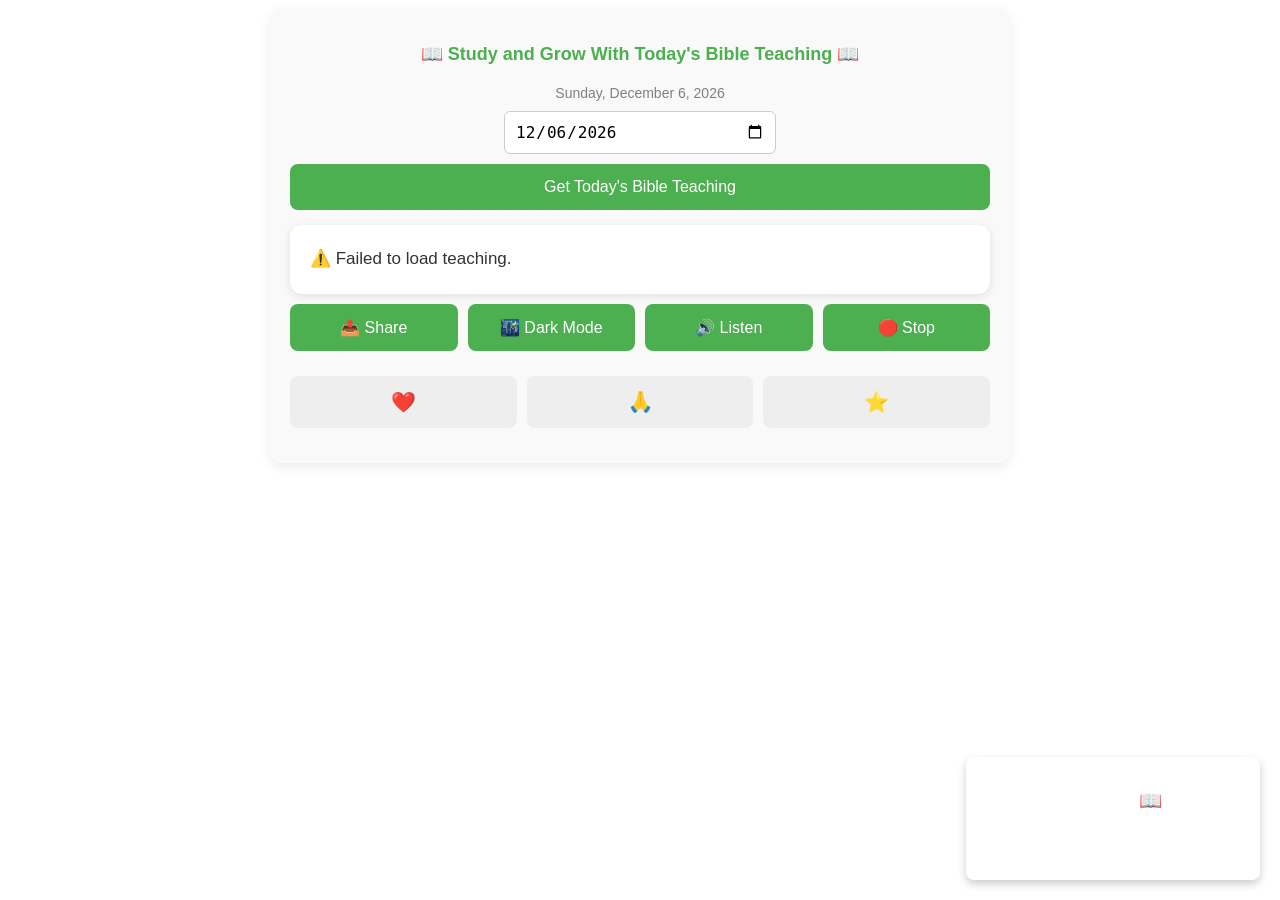
==== index.html @ b0e2411f "Create index.html" ====
<!DOCTYPE html>
<html lang="en">
<head>
  <meta charset="UTF-8" />
  <meta name="viewport" content="width=device-width, initial-scale=1.0"/>
  <meta name="description" content="Daily Bible teaching widget with audio playback and sharing features"/>
  <meta name="theme-color" content="#4CAF50"/>
  <link rel="manifest" href="/manifest.json"/>
  <title>Daily Bible Teaching Widget</title>
  <style>
    /* All your existing CSS remains exactly the same */
    .sr-only {
      position: absolute;
      width: 1px;
      height: 1px;
      padding: 0;
      margin: -1px;
      overflow: hidden;
      clip: rect(0, 0, 0, 0);
      white-space: nowrap;
      border-width: 0;
    }
    .skip-link {
      position: absolute;
      top: -40px;
      left: 0;
      background: var(--primary-color);
      color: white;
      padding: 8px;
      z-index: 100;
      transition: top 0.3s;
    }
    .skip-link:focus {
      top: 0;
    }
    @import url('https://fonts.googleapis.com/css2?family=Poppins:wght@400;600&display=swap');
    #bible-teaching-widget {
      --primary-color: #4CAF50;
      --bg-color: #f9f9f9;
      --text-color: #333;
      --card-bg: #ffffff;
      font-family: 'Poppins', sans-serif;
      background-color: var(--bg-color);
      color: var(--text-color);
      padding: 20px;
      border-radius: 12px;
      box-shadow: 0 4px 12px rgba(0, 0, 0, 0.08);
      max-width: 700px;
      margin: auto;
      transition: background-color 0.3s, color 0.3s;
    }
    #bible-teaching-widget.dark {
      --bg-color: #1e1e1e;
      --text-color: #f0f0f0;
      --card-bg: #2c2c2c;
    }
    .caption {
      text-align: center;
      font-size: 18px;
      color: var(--primary-color);
      font-weight: 600;
      margin-bottom: 20px;
      animation: pulse 2s infinite;
    }
    .date-display {
      text-align: center;
      font-size: 14px;
      margin-bottom: 10px;
      color: gray;
    }
    input[type="date"] {
      display: block;
      margin: 10px auto;
      padding: 10px;
      font-size: 16px;
      border-radius: 6px;
      border: 1px solid #ccc;
      width: 100%;
      max-width: 250px;
    }
    button {
      background-color: var(--primary-color);
      color: white;
      border: none;
      padding: 14px 20px;
      font-size: 16px;
      border-radius: 8px;
      cursor: pointer;
      transition: background-color 0.3s ease;
      width: 100%;
      margin-bottom: 15px;
    }
    button:hover, button:focus {
      background-color: #45a049;
      outline: 2px solid var(--primary-color);
      outline-offset: 2px;
    }
    .teaching-card {
      background-color: var(--card-bg);
      border-radius: 12px;
      padding: 20px;
      box-shadow: 0 2px 8px rgba(0, 0, 0, 0.1);
      font-size: clamp(15px, 4vw, 17px);
      line-height: 1.7;
      text-align: justify;
      word-wrap: break-word;
      animation: fadeIn 0.5s ease-in;
    }
    .teaching-card blockquote {
      font-size: 1em;
      background: #f0f7f4;
      border-left: 4px solid var(--primary-color);
      padding: 1em;
      margin: 1em 0;
      font-style: italic;
    }
    .action-row,
    .feedback-row {
      display: flex;
      justify-content: space-between;
      gap: 10px;
      margin-top: 10px;
      flex-wrap: wrap;
    }
    .action-row button,
    .feedback-row button {
      flex: 1;
    }
    .feedback-row button {
      font-size: 20px;
      background-color: #eee;
      color: #333;
    }
    #mp3-download {
      display: none;
      text-align: center;
      color: var(--primary-color);
      font-weight: 500;
      text-decoration: underline;
      margin-top: 10px;
    }
    #audio-status {
      margin: 10px 0;
      text-align: center;
      font-size: 14px;
    }
    .spinner {
      display: flex;
      justify-content: center;
      align-items: center;
      margin: 20px 0;
    }
    .spinner svg {
      width: 48px;
      height: 48px;
      animation: spin 2s linear infinite;
    }
    
    /* Updated Bible Popup Styles */
    .bible-popup-overlay {
      position: fixed;
      top: 0;
      left: 0;
      right: 0;
      bottom: 0;
      background-color: rgba(0,0,0,0.7);
      z-index: 1000;
      display: flex;
      justify-content: center;
      align-items: center;
    }
    
    .bible-popup {
      background-color: white;
      color: #333;
      border-radius: 12px;
      padding: 25px;
      width: 90%;
      max-width: 600px;
      max-height: 80vh;
      overflow-y: auto;
      box-shadow: 0 5px 15px rgba(0,0,0,0.3);
      position: relative;
      animation: popupFadeIn 0.3s ease-out;
    }
    
    #bible-teaching-widget.dark .bible-popup {
      background-color: #2c2c2c;
      color: #f0f0f0;
    }
    
    .bible-popup-close {
      position: absolute;
      top: 10px;
      right: 15px;
      background: none;
      border: none;
      font-size: 24px;
      cursor: pointer;
      color: inherit;
      padding: 5px;
    }
    
    .bible-popup h3 {
      margin-top: 0;
      color: #4CAF50;
      padding-right: 30px;
    }
    
    .bible-popup-content {
      margin-top: 15px;
      line-height: 1.6;
    }
    
    .bible-popup-content sup {
      font-size: 0.7em;
      vertical-align: super;
    }
    
    @keyframes popupFadeIn {
      from { opacity: 0; transform: translateY(20px); }
      to { opacity: 1; transform: translateY(0); }
    }
    
    @keyframes pulse {
      0% { transform: scale(1); opacity: 1; }
      50% { transform: scale(1.05); opacity: 0.8; }
      100% { transform: scale(1); opacity: 1; }
    }
    @media (max-width: 600px) {
      #bible-teaching-widget {
        padding: 15px;
      }
      .teaching-card {
        font-size: clamp(14px, 4vw, 16px);
        padding: 15px;
      }
      button {
        font-size: 15px;
        padding: 12px 16px;
      }
      .caption {
        font-size: 16px;
      }
      .teaching-card blockquote {
        font-size: 0.95em;
        padding: 0.8em;
      }
      .bible-popup {
        max-height: 70vh;
      }
    }
  </style>
</head>
<body>
  <a href="#bible-teaching-widget" class="skip-link">Skip to main content</a>
  <div id="bible-teaching-widget" role="article" aria-label="Daily Bible Teaching">
    <h1 class="sr-only">Daily Bible Teaching</h1>
    <h2 class="caption" aria-hidden="true">📖 Study and Grow With Today's Bible Teaching 📖</h2>
    
    <div class="date-display" id="dateDisplay" aria-live="polite">Loading date...</div>
    
    <input type="date" id="calendarPicker" aria-label="Select date for Bible teaching" onchange="getTeachingByDate(this.value)">
    
    <button onclick="getBibleTeaching()" aria-label="Get today's Bible teaching">Get Today's Bible Teaching</button>

    <div class="spinner" id="loadingSpinner" style="display: none;">
      <svg fill="#4CAF50" viewBox="0 0 512 512">
        <path d="M256 32C132.3 32 32 132.3 32 256h64c0-88.4 71.6-160 160-160V32z">
          <animateTransform attributeName="transform" type="rotate" from="0 256 256"
            to="360 256 256" dur="1.2s" repeatCount="indefinite" />
        </path>
      </svg>
    </div>

    <div id="teaching-output" class="teaching-card" aria-live="polite">
      Click the button above to receive today's Bible study.
    </div>

    <a id="mp3-download" href="#" download aria-label="Download audio version">🎧 Download Teaching Audio (MP3)</a>

    <div id="audio-status" aria-live="polite"></div>

    <div class="action-row">
      <button onclick="shareTeaching()" aria-label="Share this teaching">📤 Share</button>
      <button onclick="toggleDarkMode()" aria-label="Toggle dark mode">🌃 Dark Mode</button>
      <button onclick="playTeachingMP3()" aria-label="Play audio teaching">🔊 Listen</button>
      <button onclick="stopTeachingAudio()" id="stopButton" aria-label="Stop audio" disabled>🛑 Stop</button>
      <button onclick="retryAudioPlayback()" style="display:none;" id="retry-button" aria-label="Retry audio playback">🔄 Retry</button>
      <button id="install-button" style="display: none; background-color: #2196F3;">📲 Install App</button>
    </div>

    <div class="feedback-row">
      <button onclick="alert('Bro Henry says ❤️ Thank you for liking today\'s teaching!')" aria-label="Like this teaching">❤️</button>
      <button onclick="alert('Bro Henry says 🙏 We\'re praying for you too!')" aria-label="Request prayer">🙏</button>
      <button onclick="alert('Bro Henry says ⭐ Thank you for your feedback!')" aria-label="Give feedback">⭐</button>
  </div>

  <script>
    // =========== CONFIGURATION =========== //
    const TEACHINGS_JSON_URL = '/data/bible-teachings.json';
    const AUDIO_JSON_URL = '/data/audio.json';

    // =========== GLOBAL VARIABLES =========== //
    let audioObject = null;
    let deferredPrompt;

    // =========== PWA INSTALLATION =========== //
    window.addEventListener('beforeinstallprompt', (e) => {
      e.preventDefault();
      deferredPrompt = e;
      document.getElementById('install-button').style.display = 'block';
    });

    document.getElementById('install-button').addEventListener('click', async () => {
      if (!deferredPrompt) return;
      deferredPrompt.prompt();
      const { outcome } = await deferredPrompt.userChoice;
      console.log(`User response: ${outcome}`);
      deferredPrompt = null;
      document.getElementById('install-button').style.display = 'none';
    });

    window.addEventListener('appinstalled', () => {
      document.getElementById('install-button').style.display = 'none';
    });

    // =========== SERVICE WORKER REGISTRATION =========== //
    if ('serviceWorker' in navigator) {
      window.addEventListener('load', () => {
        navigator.serviceWorker.register('/sw.js').then(registration => {
          console.log('ServiceWorker registered');
        }).catch(err => {
          console.log('ServiceWorker registration failed:', err);
        });
      });
    }

    // =========== INITIALIZATION =========== //
    document.addEventListener('DOMContentLoaded', function () {
      const dateDisplay = document.getElementById("dateDisplay");
      const today = new Date();
      const currentDate = today.toISOString().split('T')[0];
      dateDisplay.innerText = today.toLocaleDateString(undefined, {
        weekday: 'long', year: 'numeric', month: 'long', day: 'numeric'
      });
      document.getElementById("calendarPicker").value = currentDate;
      getTeachingByDate(currentDate);
      showDailyPopup("Today's Devotional 📖", "Tap to read or listen and grow spiritually.");
    });

    function showDailyPopup(title, message) {
      const lastPopupDate = localStorage.getItem('lastPopupDate');
      const today = new Date().toDateString();
      if (lastPopupDate !== today) {
        const popup = document.createElement('div');
        popup.style.position = 'fixed';
        popup.style.bottom = '20px';
        popup.style.right = '20px';
        popup.style.backgroundColor = 'var(--primary-color)';
        popup.style.color = 'white';
        popup.style.padding = '15px';
        popup.style.borderRadius = '8px';
        popup.style.boxShadow = '0 4px 8px rgba(0,0,0,0.2)';
        popup.style.zIndex = '1000';
        popup.style.maxWidth = '300px';
        popup.innerHTML = `<h3>${title}</h3><p>${message}</p>`;
        document.body.appendChild(popup);
        setTimeout(() => {
          popup.style.transition = 'opacity 0.5s';
          popup.style.opacity = '0';
          setTimeout(() => popup.remove(), 500);
        }, 8000);
        localStorage.setItem('lastPopupDate', today);
      }
    }

    // =========== CORE FUNCTIONS =========== //
    function getBibleTeaching() {
      const today = new Date().toISOString().split('T')[0];
      document.getElementById("calendarPicker").value = today;
      getTeachingByDate(today);
    }

    async function getTeachingByDate(dateStr) {
      const output = document.getElementById('teaching-output');
      const spinner = document.getElementById('loadingSpinner');
      const mp3Link = document.getElementById('mp3-download');
      const audioStatus = document.getElementById('audio-status');

      output.style.display = 'none';
      spinner.style.display = 'flex';
      mp3Link.style.display = 'none';
      audioStatus.textContent = '';

      try {
        const teachingsResponse = await fetch(TEACHINGS_JSON_URL);
        const teachingsData = await teachingsResponse.json();

        const audioResponse = await fetch(AUDIO_JSON_URL);
        const audioData = await audioResponse.json();

        const todayTeaching = teachingsData.find(item => item.date === dateStr);
        const todayAudio = audioData.audio_files.find(item => item.filename === `${dateStr}.mp3`);

        spinner.style.display = 'none';
        output.style.display = 'block';

        if (todayTeaching) {
          let teachingContent = todayTeaching.teaching;
          teachingContent = teachingContent.replace(/(\d?\s?\w+\s?\d+:\d+(-\d+)?(,\s?\d+)?)/g,
            `<a href="javascript:void(0)" onclick="showBiblePopup('$1')" style="color: var(--primary-color); text-decoration: underline;">$1</a>`
          );
          output.innerHTML = teachingContent;

          if (todayAudio) {
            mp3Link.href = todayAudio.url; // Direct link to MP3 hosted on GitHub
            mp3Link.style.display = 'block';
          }
        } else {
          output.innerHTML = '⚠️ No teaching found for this date.';
        }
      } catch (error) {
        console.error("Error fetching data:", error);
        spinner.style.display = 'none';
        output.style.display = 'block';
        output.innerHTML = "⚠️ Failed to load teaching.";
      }
    }

    // =========== AUDIO FUNCTIONS =========== //
    async function playTeachingMP3() {
      const date = document.getElementById("calendarPicker").value;
      const audioStatus = document.getElementById('audio-status');
      const stopButton = document.getElementById('stopButton');
      const retryButton = document.getElementById('retry-button');

      try {
        stopTeachingAudio(); // Stop any current playback first
        audioStatus.textContent = 'Loading audio...';
        audioStatus.style.color = 'green';
        stopButton.disabled = false;
        retryButton.style.display = 'none';

        const audioResponse = await fetch(AUDIO_JSON_URL);
        const audioData = await audioResponse.json();

        const audioFile = audioData.audio_files.find(item => item.filename === `${date}.mp3`);
        if (!audioFile) throw new Error('Audio file not found for this date');

        const audioUrl = audioFile.url;

        audioObject = new Audio(audioUrl);
        audioObject.preload = 'auto';

        audioObject.onerror = (e) => {
          console.error('Audio error:', e);
          audioStatus.textContent = 'Error playing audio - click to retry';
          audioStatus.style.color = 'red';
          stopButton.disabled = true;
          retryButton.style.display = 'block';
        };

        audioObject.oncanplay = () => {
          audioObject.play()
            .then(() => {
              audioStatus.textContent = 'Now playing';
              audioStatus.style.color = 'green';
            })
            .catch(err => {
              console.error('Playback failed:', err);
              audioStatus.textContent = 'Playback failed - click to retry';
              audioStatus.style.color = 'red';
              stopButton.disabled = true;
              retryButton.style.display = 'block';
            });
        };

        audioObject.onended = () => {
          audioStatus.textContent = 'Playback completed';
          stopButton.disabled = true;
        };
      } catch (error) {
        console.error('Audio initialization error:', error);
        audioStatus.textContent = 'Error loading audio: ' + error.message;
        audioStatus.style.color = 'red';
        stopButton.disabled = true;
      }
    }

    function stopTeachingAudio() {
      const audioStatus = document.getElementById('audio-status');
      const stopButton = document.getElementById('stopButton');
      if (audioObject) {
        audioObject.pause();
        audioObject.currentTime = 0;
        audioObject.src = '';
        audioObject.load();
        audioStatus.textContent = 'Playback stopped';
        audioStatus.style.color = '#888';
        stopButton.disabled = true;
      }
    }

    function retryAudioPlayback() {
      document.getElementById('retry-button').style.display = 'none';
      playTeachingMP3();
    }

    // =========== UI FUNCTIONS =========== //
    function toggleDarkMode() {
      document.getElementById("bible-teaching-widget").classList.toggle("dark");
    }

    function shareTeaching() {
      const text = document.getElementById("teaching-output").innerText;
      if (navigator.share) {
        navigator.share({
          title: 'Daily Bible Teaching',
          text: text,
          url: window.location.href
        }).catch(err => {
          copyToClipboard(text);
        });
      } else {
        copyToClipboard(text);
      }
    }

    function copyToClipboard(text) {
      navigator.clipboard.writeText(text).then(() => {
        alert("Teaching copied to clipboard! You can now paste and share it.");
      });
    }

    // =========== BIBLE POPUP FUNCTION =========== //
    function showBiblePopup(reference) {
      const overlay = document.createElement('div');
      overlay.className = 'bible-popup-overlay';
      const popup = document.createElement('div');
      popup.className = 'bible-popup';
      if (document.getElementById("bible-teaching-widget").classList.contains("dark")) {
        popup.classList.add("dark");
      }

      popup.innerHTML = `
        <button class="bible-popup-close" aria-label="Close popup">&times;</button>
        <h3>${reference}</h3>
        <div class="bible-popup-content">
          <div class="spinner">
            <svg fill="#4CAF50" viewBox="0 0 512 512" width="24" height="24">
              <path d="M256 32C132.3 32 32 132.3 32 256h64c0-88.4 71.6-160 160-160V32z">
                <animateTransform attributeName="transform" type="rotate" from="0 256 256"
                  to="360 256 256" dur="1.2s" repeatCount="indefinite" />
              </path>
            </svg>
          </div>
        </div>
      `;

      overlay.appendChild(popup);
      document.body.appendChild(overlay);

      popup.querySelector('.bible-popup-close').addEventListener('click', () => {
        document.body.removeChild(overlay);
      });

      overlay.addEventListener('click', (e) => {
        if (e.target === overlay) document.body.removeChild(overlay);
      });

      const timeout = setTimeout(() => {
        const content = popup.querySelector('.bible-popup-content');
        if (content) {
          content.innerHTML = `<p>Taking longer than expected to load. Please try again.</p>`;
        }
      }, 10000);

      fetch(`https://bible-api.com/${encodeURIComponent(reference)}?translation=kjv`)
        .then(res => res.json())
        .then(data => {
          clearTimeout(timeout);
          const content = popup.querySelector('.bible-popup-content');
          if (data.error) {
            content.innerHTML = `<p>Could not load "${reference}".</p>`;
          } else {
            const verses = data.verses.map(v => `<sup>${v.verse}</sup> ${v.text}`).join(' ');
            content.innerHTML = `
              <div>${verses}</div>
              <p style="text-align: right; font-style: italic; margin-top: 20px;">
                — ${data.reference} (KJV)
              </p>
            `;
          }
        })
        .catch(err => {
          clearTimeout(timeout);
          const content = popup.querySelector('.bible-popup-content');
          if (content) {
            content.innerHTML = `<p>Error loading Bible text.</p><p>${err.message || 'Please try again later.'}</p>`;
          }
        });
    }
  </script>
</body>
</html>
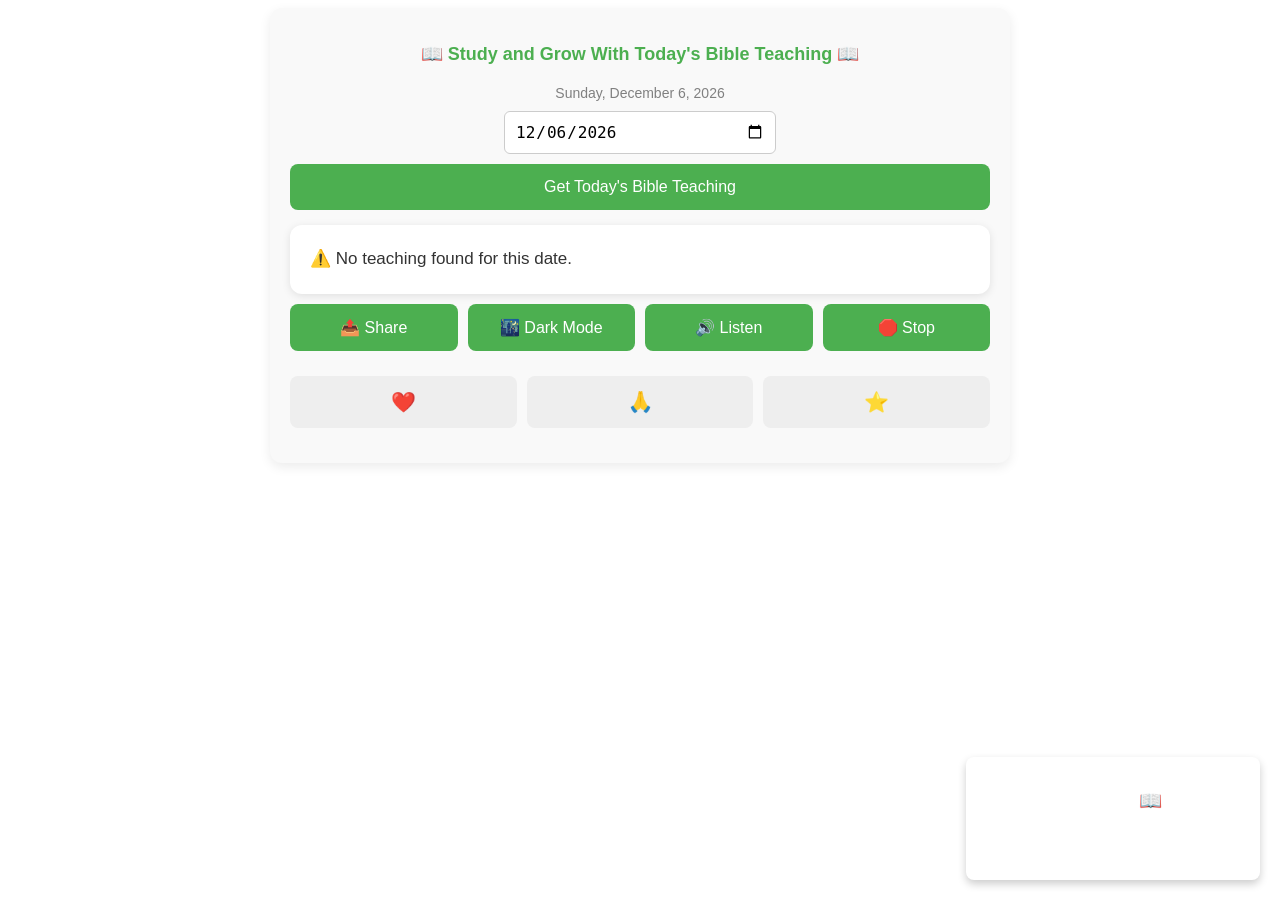
==== commit d65eb90d: "index.html" ====
--- a/index.html
+++ b/index.html
@@ -298,7 +298,7 @@
 
   <script>
     // =========== CONFIGURATION =========== //
-    const TEACHINGS_JSON_URL = '/data/bible-teachings.json';
+    const TEACHINGS_JSON_URL = 'https://henryk4god.github.io/daily-bible-teaching/data/bible-teachings.json';
     const AUDIO_JSON_URL = '/data/audio.json';
 
     // =========== GLOBAL VARIABLES =========== //
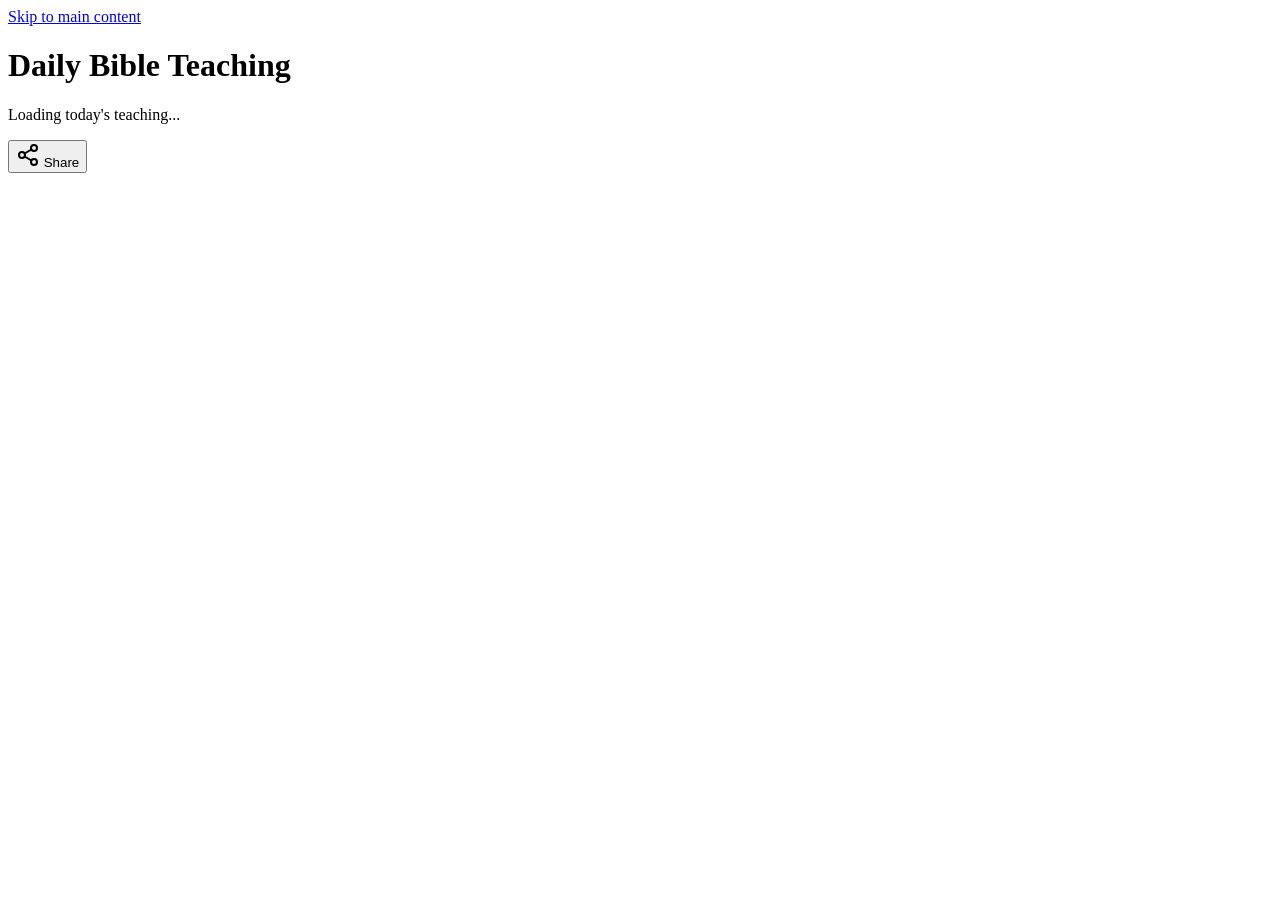
==== commit e5544bb9: "Create index.html for Bible teaching widget This HTML file contains the structure for a daily Bible " ====
--- a/index.html
+++ b/index.html
@@ -3,604 +3,39 @@
 <head>
   <meta charset="UTF-8" />
   <meta name="viewport" content="width=device-width, initial-scale=1.0"/>
-  <meta name="description" content="Daily Bible teaching widget with audio playback and sharing features"/>
+  <meta name="description" content="Daily Bible teaching widget with sharing features"/>
   <meta name="theme-color" content="#4CAF50"/>
-  <link rel="manifest" href="/manifest.json"/>
   <title>Daily Bible Teaching Widget</title>
-  <style>
-    /* All your existing CSS remains exactly the same */
-    .sr-only {
-      position: absolute;
-      width: 1px;
-      height: 1px;
-      padding: 0;
-      margin: -1px;
-      overflow: hidden;
-      clip: rect(0, 0, 0, 0);
-      white-space: nowrap;
-      border-width: 0;
-    }
-    .skip-link {
-      position: absolute;
-      top: -40px;
-      left: 0;
-      background: var(--primary-color);
-      color: white;
-      padding: 8px;
-      z-index: 100;
-      transition: top 0.3s;
-    }
-    .skip-link:focus {
-      top: 0;
-    }
-    @import url('https://fonts.googleapis.com/css2?family=Poppins:wght@400;600&display=swap');
-    #bible-teaching-widget {
-      --primary-color: #4CAF50;
-      --bg-color: #f9f9f9;
-      --text-color: #333;
-      --card-bg: #ffffff;
-      font-family: 'Poppins', sans-serif;
-      background-color: var(--bg-color);
-      color: var(--text-color);
-      padding: 20px;
-      border-radius: 12px;
-      box-shadow: 0 4px 12px rgba(0, 0, 0, 0.08);
-      max-width: 700px;
-      margin: auto;
-      transition: background-color 0.3s, color 0.3s;
-    }
-    #bible-teaching-widget.dark {
-      --bg-color: #1e1e1e;
-      --text-color: #f0f0f0;
-      --card-bg: #2c2c2c;
-    }
-    .caption {
-      text-align: center;
-      font-size: 18px;
-      color: var(--primary-color);
-      font-weight: 600;
-      margin-bottom: 20px;
-      animation: pulse 2s infinite;
-    }
-    .date-display {
-      text-align: center;
-      font-size: 14px;
-      margin-bottom: 10px;
-      color: gray;
-    }
-    input[type="date"] {
-      display: block;
-      margin: 10px auto;
-      padding: 10px;
-      font-size: 16px;
-      border-radius: 6px;
-      border: 1px solid #ccc;
-      width: 100%;
-      max-width: 250px;
-    }
-    button {
-      background-color: var(--primary-color);
-      color: white;
-      border: none;
-      padding: 14px 20px;
-      font-size: 16px;
-      border-radius: 8px;
-      cursor: pointer;
-      transition: background-color 0.3s ease;
-      width: 100%;
-      margin-bottom: 15px;
-    }
-    button:hover, button:focus {
-      background-color: #45a049;
-      outline: 2px solid var(--primary-color);
-      outline-offset: 2px;
-    }
-    .teaching-card {
-      background-color: var(--card-bg);
-      border-radius: 12px;
-      padding: 20px;
-      box-shadow: 0 2px 8px rgba(0, 0, 0, 0.1);
-      font-size: clamp(15px, 4vw, 17px);
-      line-height: 1.7;
-      text-align: justify;
-      word-wrap: break-word;
-      animation: fadeIn 0.5s ease-in;
-    }
-    .teaching-card blockquote {
-      font-size: 1em;
-      background: #f0f7f4;
-      border-left: 4px solid var(--primary-color);
-      padding: 1em;
-      margin: 1em 0;
-      font-style: italic;
-    }
-    .action-row,
-    .feedback-row {
-      display: flex;
-      justify-content: space-between;
-      gap: 10px;
-      margin-top: 10px;
-      flex-wrap: wrap;
-    }
-    .action-row button,
-    .feedback-row button {
-      flex: 1;
-    }
-    .feedback-row button {
-      font-size: 20px;
-      background-color: #eee;
-      color: #333;
-    }
-    #mp3-download {
-      display: none;
-      text-align: center;
-      color: var(--primary-color);
-      font-weight: 500;
-      text-decoration: underline;
-      margin-top: 10px;
-    }
-    #audio-status {
-      margin: 10px 0;
-      text-align: center;
-      font-size: 14px;
-    }
-    .spinner {
-      display: flex;
-      justify-content: center;
-      align-items: center;
-      margin: 20px 0;
-    }
-    .spinner svg {
-      width: 48px;
-      height: 48px;
-      animation: spin 2s linear infinite;
-    }
-    
-    /* Updated Bible Popup Styles */
-    .bible-popup-overlay {
-      position: fixed;
-      top: 0;
-      left: 0;
-      right: 0;
-      bottom: 0;
-      background-color: rgba(0,0,0,0.7);
-      z-index: 1000;
-      display: flex;
-      justify-content: center;
-      align-items: center;
-    }
-    
-    .bible-popup {
-      background-color: white;
-      color: #333;
-      border-radius: 12px;
-      padding: 25px;
-      width: 90%;
-      max-width: 600px;
-      max-height: 80vh;
-      overflow-y: auto;
-      box-shadow: 0 5px 15px rgba(0,0,0,0.3);
-      position: relative;
-      animation: popupFadeIn 0.3s ease-out;
-    }
-    
-    #bible-teaching-widget.dark .bible-popup {
-      background-color: #2c2c2c;
-      color: #f0f0f0;
-    }
-    
-    .bible-popup-close {
-      position: absolute;
-      top: 10px;
-      right: 15px;
-      background: none;
-      border: none;
-      font-size: 24px;
-      cursor: pointer;
-      color: inherit;
-      padding: 5px;
-    }
-    
-    .bible-popup h3 {
-      margin-top: 0;
-      color: #4CAF50;
-      padding-right: 30px;
-    }
-    
-    .bible-popup-content {
-      margin-top: 15px;
-      line-height: 1.6;
-    }
-    
-    .bible-popup-content sup {
-      font-size: 0.7em;
-      vertical-align: super;
-    }
-    
-    @keyframes popupFadeIn {
-      from { opacity: 0; transform: translateY(20px); }
-      to { opacity: 1; transform: translateY(0); }
-    }
-    
-    @keyframes pulse {
-      0% { transform: scale(1); opacity: 1; }
-      50% { transform: scale(1.05); opacity: 0.8; }
-      100% { transform: scale(1); opacity: 1; }
-    }
-    @media (max-width: 600px) {
-      #bible-teaching-widget {
-        padding: 15px;
-      }
-      .teaching-card {
-        font-size: clamp(14px, 4vw, 16px);
-        padding: 15px;
-      }
-      button {
-        font-size: 15px;
-        padding: 12px 16px;
-      }
-      .caption {
-        font-size: 16px;
-      }
-      .teaching-card blockquote {
-        font-size: 0.95em;
-        padding: 0.8em;
-      }
-      .bible-popup {
-        max-height: 70vh;
-      }
-    }
-  </style>
+  <link rel="stylesheet" href="style.css">
 </head>
 <body>
+
   <a href="#bible-teaching-widget" class="skip-link">Skip to main content</a>
-  <div id="bible-teaching-widget" role="article" aria-label="Daily Bible Teaching">
-    <h1 class="sr-only">Daily Bible Teaching</h1>
-    <h2 class="caption" aria-hidden="true">📖 Study and Grow With Today's Bible Teaching 📖</h2>
-    
-    <div class="date-display" id="dateDisplay" aria-live="polite">Loading date...</div>
-    
-    <input type="date" id="calendarPicker" aria-label="Select date for Bible teaching" onchange="getTeachingByDate(this.value)">
-    
-    <button onclick="getBibleTeaching()" aria-label="Get today's Bible teaching">Get Today's Bible Teaching</button>
 
-    <div class="spinner" id="loadingSpinner" style="display: none;">
-      <svg fill="#4CAF50" viewBox="0 0 512 512">
-        <path d="M256 32C132.3 32 32 132.3 32 256h64c0-88.4 71.6-160 160-160V32z">
-          <animateTransform attributeName="transform" type="rotate" from="0 256 256"
-            to="360 256 256" dur="1.2s" repeatCount="indefinite" />
-        </path>
-      </svg>
-    </div>
+  <main id="bible-teaching-widget" aria-labelledby="widget-title">
+    <header class="widget-header">
+      <h1 id="widget-title">Daily Bible Teaching</h1>
+      <time id="current-date" aria-live="polite"></time>
+    </header>
 
-    <div id="teaching-output" class="teaching-card" aria-live="polite">
-      Click the button above to receive today's Bible study.
-    </div>
+    <article id="teaching-content" class="widget-content" aria-live="polite">
+      <p>Loading today's teaching...</p>
+    </article>
 
-    <a id="mp3-download" href="#" download aria-label="Download audio version">🎧 Download Teaching Audio (MP3)</a>
+    <footer class="widget-footer">
+      <button id="share-btn" class="control-btn" aria-label="Share this teaching">
+        <svg viewBox="0 0 24 24" width="24" height="24" fill="none" stroke="currentColor" stroke-width="2" stroke-linecap="round" stroke-linejoin="round">
+          <circle cx="18" cy="5" r="3"></circle>
+          <circle cx="6" cy="12" r="3"></circle>
+          <circle cx="18" cy="19" r="3"></circle>
+          <line x1="8.59" y1="13.51" x2="15.42" y2="17.49"></line>
+          <line x1="15.41" y1="6.51" x2="8.59" y2="10.49"></line>
+        </svg>
+        <span>Share</span>
+      </button>
+    </footer>
+  </main>
 
-    <div id="audio-status" aria-live="polite"></div>
-
-    <div class="action-row">
-      <button onclick="shareTeaching()" aria-label="Share this teaching">📤 Share</button>
-      <button onclick="toggleDarkMode()" aria-label="Toggle dark mode">🌃 Dark Mode</button>
-      <button onclick="playTeachingMP3()" aria-label="Play audio teaching">🔊 Listen</button>
-      <button onclick="stopTeachingAudio()" id="stopButton" aria-label="Stop audio" disabled>🛑 Stop</button>
-      <button onclick="retryAudioPlayback()" style="display:none;" id="retry-button" aria-label="Retry audio playback">🔄 Retry</button>
-      <button id="install-button" style="display: none; background-color: #2196F3;">📲 Install App</button>
-    </div>
-
-    <div class="feedback-row">
-      <button onclick="alert('Bro Henry says ❤️ Thank you for liking today\'s teaching!')" aria-label="Like this teaching">❤️</button>
-      <button onclick="alert('Bro Henry says 🙏 We\'re praying for you too!')" aria-label="Request prayer">🙏</button>
-      <button onclick="alert('Bro Henry says ⭐ Thank you for your feedback!')" aria-label="Give feedback">⭐</button>
-  </div>
-
-  <script>
-    // =========== CONFIGURATION =========== //
-    const TEACHINGS_JSON_URL = 'https://henryk4god.github.io/daily-bible-teaching/data/bible-teachings.json';
-    const AUDIO_JSON_URL = '/data/audio.json';
-
-    // =========== GLOBAL VARIABLES =========== //
-    let audioObject = null;
-    let deferredPrompt;
-
-    // =========== PWA INSTALLATION =========== //
-    window.addEventListener('beforeinstallprompt', (e) => {
-      e.preventDefault();
-      deferredPrompt = e;
-      document.getElementById('install-button').style.display = 'block';
-    });
-
-    document.getElementById('install-button').addEventListener('click', async () => {
-      if (!deferredPrompt) return;
-      deferredPrompt.prompt();
-      const { outcome } = await deferredPrompt.userChoice;
-      console.log(`User response: ${outcome}`);
-      deferredPrompt = null;
-      document.getElementById('install-button').style.display = 'none';
-    });
-
-    window.addEventListener('appinstalled', () => {
-      document.getElementById('install-button').style.display = 'none';
-    });
-
-    // =========== SERVICE WORKER REGISTRATION =========== //
-    if ('serviceWorker' in navigator) {
-      window.addEventListener('load', () => {
-        navigator.serviceWorker.register('/sw.js').then(registration => {
-          console.log('ServiceWorker registered');
-        }).catch(err => {
-          console.log('ServiceWorker registration failed:', err);
-        });
-      });
-    }
-
-    // =========== INITIALIZATION =========== //
-    document.addEventListener('DOMContentLoaded', function () {
-      const dateDisplay = document.getElementById("dateDisplay");
-      const today = new Date();
-      const currentDate = today.toISOString().split('T')[0];
-      dateDisplay.innerText = today.toLocaleDateString(undefined, {
-        weekday: 'long', year: 'numeric', month: 'long', day: 'numeric'
-      });
-      document.getElementById("calendarPicker").value = currentDate;
-      getTeachingByDate(currentDate);
-      showDailyPopup("Today's Devotional 📖", "Tap to read or listen and grow spiritually.");
-    });
-
-    function showDailyPopup(title, message) {
-      const lastPopupDate = localStorage.getItem('lastPopupDate');
-      const today = new Date().toDateString();
-      if (lastPopupDate !== today) {
-        const popup = document.createElement('div');
-        popup.style.position = 'fixed';
-        popup.style.bottom = '20px';
-        popup.style.right = '20px';
-        popup.style.backgroundColor = 'var(--primary-color)';
-        popup.style.color = 'white';
-        popup.style.padding = '15px';
-        popup.style.borderRadius = '8px';
-        popup.style.boxShadow = '0 4px 8px rgba(0,0,0,0.2)';
-        popup.style.zIndex = '1000';
-        popup.style.maxWidth = '300px';
-        popup.innerHTML = `<h3>${title}</h3><p>${message}</p>`;
-        document.body.appendChild(popup);
-        setTimeout(() => {
-          popup.style.transition = 'opacity 0.5s';
-          popup.style.opacity = '0';
-          setTimeout(() => popup.remove(), 500);
-        }, 8000);
-        localStorage.setItem('lastPopupDate', today);
-      }
-    }
-
-    // =========== CORE FUNCTIONS =========== //
-    function getBibleTeaching() {
-      const today = new Date().toISOString().split('T')[0];
-      document.getElementById("calendarPicker").value = today;
-      getTeachingByDate(today);
-    }
-
-    async function getTeachingByDate(dateStr) {
-      const output = document.getElementById('teaching-output');
-      const spinner = document.getElementById('loadingSpinner');
-      const mp3Link = document.getElementById('mp3-download');
-      const audioStatus = document.getElementById('audio-status');
-
-      output.style.display = 'none';
-      spinner.style.display = 'flex';
-      mp3Link.style.display = 'none';
-      audioStatus.textContent = '';
-
-      try {
-        const teachingsResponse = await fetch(TEACHINGS_JSON_URL);
-        const teachingsData = await teachingsResponse.json();
-
-        const audioResponse = await fetch(AUDIO_JSON_URL);
-        const audioData = await audioResponse.json();
-
-        const todayTeaching = teachingsData.find(item => item.date === dateStr);
-        const todayAudio = audioData.audio_files.find(item => item.filename === `${dateStr}.mp3`);
-
-        spinner.style.display = 'none';
-        output.style.display = 'block';
-
-        if (todayTeaching) {
-          let teachingContent = todayTeaching.teaching;
-          teachingContent = teachingContent.replace(/(\d?\s?\w+\s?\d+:\d+(-\d+)?(,\s?\d+)?)/g,
-            `<a href="javascript:void(0)" onclick="showBiblePopup('$1')" style="color: var(--primary-color); text-decoration: underline;">$1</a>`
-          );
-          output.innerHTML = teachingContent;
-
-          if (todayAudio) {
-            mp3Link.href = todayAudio.url; // Direct link to MP3 hosted on GitHub
-            mp3Link.style.display = 'block';
-          }
-        } else {
-          output.innerHTML = '⚠️ No teaching found for this date.';
-        }
-      } catch (error) {
-        console.error("Error fetching data:", error);
-        spinner.style.display = 'none';
-        output.style.display = 'block';
-        output.innerHTML = "⚠️ Failed to load teaching.";
-      }
-    }
-
-    // =========== AUDIO FUNCTIONS =========== //
-    async function playTeachingMP3() {
-      const date = document.getElementById("calendarPicker").value;
-      const audioStatus = document.getElementById('audio-status');
-      const stopButton = document.getElementById('stopButton');
-      const retryButton = document.getElementById('retry-button');
-
-      try {
-        stopTeachingAudio(); // Stop any current playback first
-        audioStatus.textContent = 'Loading audio...';
-        audioStatus.style.color = 'green';
-        stopButton.disabled = false;
-        retryButton.style.display = 'none';
-
-        const audioResponse = await fetch(AUDIO_JSON_URL);
-        const audioData = await audioResponse.json();
-
-        const audioFile = audioData.audio_files.find(item => item.filename === `${date}.mp3`);
-        if (!audioFile) throw new Error('Audio file not found for this date');
-
-        const audioUrl = audioFile.url;
-
-        audioObject = new Audio(audioUrl);
-        audioObject.preload = 'auto';
-
-        audioObject.onerror = (e) => {
-          console.error('Audio error:', e);
-          audioStatus.textContent = 'Error playing audio - click to retry';
-          audioStatus.style.color = 'red';
-          stopButton.disabled = true;
-          retryButton.style.display = 'block';
-        };
-
-        audioObject.oncanplay = () => {
-          audioObject.play()
-            .then(() => {
-              audioStatus.textContent = 'Now playing';
-              audioStatus.style.color = 'green';
-            })
-            .catch(err => {
-              console.error('Playback failed:', err);
-              audioStatus.textContent = 'Playback failed - click to retry';
-              audioStatus.style.color = 'red';
-              stopButton.disabled = true;
-              retryButton.style.display = 'block';
-            });
-        };
-
-        audioObject.onended = () => {
-          audioStatus.textContent = 'Playback completed';
-          stopButton.disabled = true;
-        };
-      } catch (error) {
-        console.error('Audio initialization error:', error);
-        audioStatus.textContent = 'Error loading audio: ' + error.message;
-        audioStatus.style.color = 'red';
-        stopButton.disabled = true;
-      }
-    }
-
-    function stopTeachingAudio() {
-      const audioStatus = document.getElementById('audio-status');
-      const stopButton = document.getElementById('stopButton');
-      if (audioObject) {
-        audioObject.pause();
-        audioObject.currentTime = 0;
-        audioObject.src = '';
-        audioObject.load();
-        audioStatus.textContent = 'Playback stopped';
-        audioStatus.style.color = '#888';
-        stopButton.disabled = true;
-      }
-    }
-
-    function retryAudioPlayback() {
-      document.getElementById('retry-button').style.display = 'none';
-      playTeachingMP3();
-    }
-
-    // =========== UI FUNCTIONS =========== //
-    function toggleDarkMode() {
-      document.getElementById("bible-teaching-widget").classList.toggle("dark");
-    }
-
-    function shareTeaching() {
-      const text = document.getElementById("teaching-output").innerText;
-      if (navigator.share) {
-        navigator.share({
-          title: 'Daily Bible Teaching',
-          text: text,
-          url: window.location.href
-        }).catch(err => {
-          copyToClipboard(text);
-        });
-      } else {
-        copyToClipboard(text);
-      }
-    }
-
-    function copyToClipboard(text) {
-      navigator.clipboard.writeText(text).then(() => {
-        alert("Teaching copied to clipboard! You can now paste and share it.");
-      });
-    }
-
-    // =========== BIBLE POPUP FUNCTION =========== //
-    function showBiblePopup(reference) {
-      const overlay = document.createElement('div');
-      overlay.className = 'bible-popup-overlay';
-      const popup = document.createElement('div');
-      popup.className = 'bible-popup';
-      if (document.getElementById("bible-teaching-widget").classList.contains("dark")) {
-        popup.classList.add("dark");
-      }
-
-      popup.innerHTML = `
-        <button class="bible-popup-close" aria-label="Close popup">&times;</button>
-        <h3>${reference}</h3>
-        <div class="bible-popup-content">
-          <div class="spinner">
-            <svg fill="#4CAF50" viewBox="0 0 512 512" width="24" height="24">
-              <path d="M256 32C132.3 32 32 132.3 32 256h64c0-88.4 71.6-160 160-160V32z">
-                <animateTransform attributeName="transform" type="rotate" from="0 256 256"
-                  to="360 256 256" dur="1.2s" repeatCount="indefinite" />
-              </path>
-            </svg>
-          </div>
-        </div>
-      `;
-
-      overlay.appendChild(popup);
-      document.body.appendChild(overlay);
-
-      popup.querySelector('.bible-popup-close').addEventListener('click', () => {
-        document.body.removeChild(overlay);
-      });
-
-      overlay.addEventListener('click', (e) => {
-        if (e.target === overlay) document.body.removeChild(overlay);
-      });
-
-      const timeout = setTimeout(() => {
-        const content = popup.querySelector('.bible-popup-content');
-        if (content) {
-          content.innerHTML = `<p>Taking longer than expected to load. Please try again.</p>`;
-        }
-      }, 10000);
-
-      fetch(`https://bible-api.com/${encodeURIComponent(reference)}?translation=kjv`)
-        .then(res => res.json())
-        .then(data => {
-          clearTimeout(timeout);
-          const content = popup.querySelector('.bible-popup-content');
-          if (data.error) {
-            content.innerHTML = `<p>Could not load "${reference}".</p>`;
-          } else {
-            const verses = data.verses.map(v => `<sup>${v.verse}</sup> ${v.text}`).join(' ');
-            content.innerHTML = `
-              <div>${verses}</div>
-              <p style="text-align: right; font-style: italic; margin-top: 20px;">
-                — ${data.reference} (KJV)
-              </p>
-            `;
-          }
-        })
-        .catch(err => {
-          clearTimeout(timeout);
-          const content = popup.querySelector('.bible-popup-content');
-          if (content) {
-            content.innerHTML = `<p>Error loading Bible text.</p><p>${err.message || 'Please try again later.'}</p>`;
-          }
-        });
-    }
-  </script>
+  <script src="script.js"></script>
 </body>
 </html>
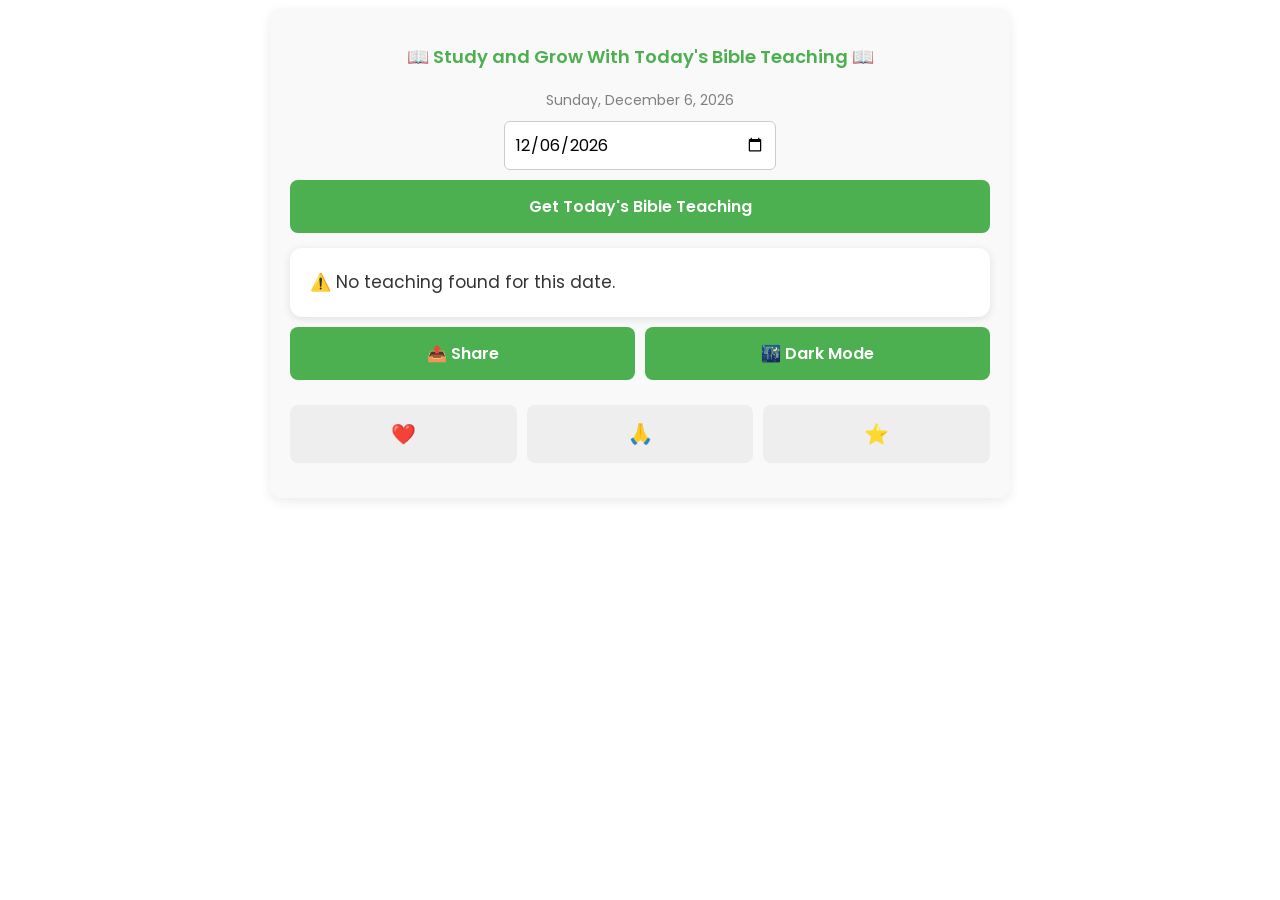
==== commit f16d7fde: "Create index.html" ====
--- a/index.html
+++ b/index.html
@@ -9,32 +9,42 @@
   <link rel="stylesheet" href="style.css">
 </head>
 <body>
+  <a href="#bible-teaching-widget" class="skip-link">Skip to main content</a>
+  
+  <div id="bible-teaching-widget" role="article" aria-label="Daily Bible Teaching">
+    <h1 class="sr-only">Daily Bible Teaching</h1>
+    <h2 class="caption" aria-hidden="true">📖 Study and Grow With Today's Bible Teaching 📖</h2>
+    
+    <div class="date-display" id="dateDisplay" aria-live="polite">Loading date...</div>
+    
+    <input type="date" id="calendarPicker" aria-label="Select date for Bible teaching">
+    
+    <button id="todayBtn" aria-label="Get today's Bible teaching">Get Today's Bible Teaching</button>
 
-  <a href="#bible-teaching-widget" class="skip-link">Skip to main content</a>
+    <div class="spinner" id="loadingSpinner" style="display: none;">
+      <svg fill="#4CAF50" viewBox="0 0 512 512">
+        <path d="M256 32C132.3 32 32 132.3 32 256h64c0-88.4 71.6-160 160-160V32z">
+          <animateTransform attributeName="transform" type="rotate" from="0 256 256"
+            to="360 256 256" dur="1.2s" repeatCount="indefinite" />
+        </path>
+      </svg>
+    </div>
 
-  <main id="bible-teaching-widget" aria-labelledby="widget-title">
-    <header class="widget-header">
-      <h1 id="widget-title">Daily Bible Teaching</h1>
-      <time id="current-date" aria-live="polite"></time>
-    </header>
+    <div id="teaching-output" class="teaching-card" aria-live="polite">
+      Click the button above to receive today's Bible study.
+    </div>
 
-    <article id="teaching-content" class="widget-content" aria-live="polite">
-      <p>Loading today's teaching...</p>
-    </article>
+    <div class="action-row">
+      <button id="shareBtn" aria-label="Share this teaching">📤 Share</button>
+      <button id="darkThemeBtn" aria-label="Toggle dark mode">🌃 Dark Mode</button>
+    </div>
 
-    <footer class="widget-footer">
-      <button id="share-btn" class="control-btn" aria-label="Share this teaching">
-        <svg viewBox="0 0 24 24" width="24" height="24" fill="none" stroke="currentColor" stroke-width="2" stroke-linecap="round" stroke-linejoin="round">
-          <circle cx="18" cy="5" r="3"></circle>
-          <circle cx="6" cy="12" r="3"></circle>
-          <circle cx="18" cy="19" r="3"></circle>
-          <line x1="8.59" y1="13.51" x2="15.42" y2="17.49"></line>
-          <line x1="15.41" y1="6.51" x2="8.59" y2="10.49"></line>
-        </svg>
-        <span>Share</span>
-      </button>
-    </footer>
-  </main>
+    <div class="feedback-row">
+      <button id="likeBtn" aria-label="Like this teaching">❤️</button>
+      <button id="prayerBtn" aria-label="Request prayer">🙏</button>
+      <button id="feedbackBtn" aria-label="Give feedback">⭐</button>
+    </div>
+  </div>
 
   <script src="script.js"></script>
 </body>
--- a/style.css
+++ b/style.css
@@ -0,0 +1,271 @@
+@import url('https://fonts.googleapis.com/css2?family=Poppins:wght@400;600&display=swap');
+
+.sr-only {
+  position: absolute;
+  width: 1px;
+  height: 1px;
+  padding: 0;
+  margin: -1px;
+  overflow: hidden;
+  clip: rect(0, 0, 0, 0);
+  white-space: nowrap;
+  border-width: 0;
+}
+
+.skip-link {
+  position: absolute;
+  top: -40px;
+  left: 0;
+  background: var(--primary-color);
+  color: white;
+  padding: 8px;
+  z-index: 100;
+  transition: top 0.3s;
+}
+
+.skip-link:focus {
+  top: 0;
+}
+
+#bible-teaching-widget {
+  --primary-color: #4CAF50;
+  --bg-color: #f9f9f9;
+  --text-color: #333333;
+  --card-bg: #ffffff;
+  
+  font-family: 'Poppins', sans-serif;
+  background-color: var(--bg-color);
+  color: var(--text-color);
+  padding: 20px;
+  border-radius: 12px;
+  box-shadow: 0 4px 12px rgba(0, 0, 0, 0.08);
+  max-width: 700px;
+  margin: auto;
+  transition: background-color 0.3s, color 0.3s;
+}
+
+#bible-teaching-widget.dark {
+  --bg-color: #1e1e1e;
+  --text-color: #f0f0f0;
+  --card-bg: #2c2c2c;
+}
+
+.caption {
+  text-align: center;
+  font-size: 18px;
+  color: var(--primary-color);
+  font-weight: 600;
+  margin-bottom: 20px;
+  animation: pulse 2s infinite;
+}
+
+.date-display {
+  text-align: center;
+  font-size: 14px;
+  margin-bottom: 10px;
+  color: gray;
+}
+
+input[type="date"] {
+  display: block;
+  margin: 10px auto;
+  padding: 10px;
+  font-size: 16px;
+  border-radius: 6px;
+  border: 1px solid #ccc;
+  width: 100%;
+  max-width: 250px;
+  font-family: inherit;
+}
+
+button {
+  background-color: var(--primary-color);
+  color: white;
+  border: none;
+  padding: 14px 20px;
+  font-size: 16px;
+  border-radius: 8px;
+  cursor: pointer;
+  transition: background-color 0.3s ease;
+  width: 100%;
+  margin-bottom: 15px;
+  font-family: inherit;
+  font-weight: 600;
+}
+
+button:hover, button:focus {
+  background-color: #45a049;
+  outline: 2px solid var(--primary-color);
+  outline-offset: 2px;
+}
+
+.teaching-card {
+  background-color: var(--card-bg);
+  border-radius: 12px;
+  padding: 20px;
+  box-shadow: 0 2px 8px rgba(0, 0, 0, 0.1);
+  font-size: clamp(15px, 4vw, 17px);
+  line-height: 1.7;
+  text-align: justify;
+  word-wrap: break-word;
+  animation: fadeIn 0.5s ease-in;
+}
+
+.teaching-card blockquote {
+  font-size: 1em;
+  background: #f0f7f4;
+  border-left: 4px solid var(--primary-color);
+  padding: 1em;
+  margin: 1em 0;
+  font-style: italic;
+}
+
+#bible-teaching-widget.dark .teaching-card blockquote {
+  background: #25332e;
+  color: #e0e0e0;
+}
+
+.action-row,
+.feedback-row {
+  display: flex;
+  justify-content: space-between;
+  gap: 10px;
+  margin-top: 10px;
+  flex-wrap: wrap;
+}
+
+.action-row button,
+.feedback-row button {
+  flex: 1;
+}
+
+.feedback-row button {
+  font-size: 20px;
+  background-color: #eee;
+  color: #333;
+}
+
+#bible-teaching-widget.dark .feedback-row button {
+  background-color: #3a3a3a;
+  color: #fff;
+}
+
+.spinner {
+  display: flex;
+  justify-content: center;
+  align-items: center;
+  margin: 20px 0;
+}
+
+.spinner svg {
+  width: 48px;
+  height: 48px;
+  animation: spin 2s linear infinite;
+}
+
+/* Bible link parsing layout adjustments */
+.bible-popup-overlay {
+  position: fixed;
+  top: 0;
+  left: 0;
+  right: 0;
+  bottom: 0;
+  background-color: rgba(0,0,0,0.7);
+  z-index: 1000;
+  display: flex;
+  justify-content: center;
+  align-items: center;
+}
+
+.bible-popup {
+  background-color: white;
+  color: #333;
+  border-radius: 12px;
+  padding: 25px;
+  width: 90%;
+  max-width: 600px;
+  max-height: 80vh;
+  overflow-y: auto;
+  box-shadow: 0 5px 15px rgba(0,0,0,0.3);
+  position: relative;
+  font-family: 'Poppins', sans-serif;
+  animation: popupFadeIn 0.3s ease-out;
+}
+
+#bible-teaching-widget.dark .bible-popup {
+  background-color: #2c2c2c;
+  color: #f0f0f0;
+}
+
+.bible-popup-close {
+  position: absolute;
+  top: 10px;
+  right: 15px;
+  background: none;
+  border: none;
+  font-size: 24px;
+  cursor: pointer;
+  color: inherit;
+  padding: 5px;
+}
+
+.bible-popup h3 {
+  margin-top: 0;
+  color: #4CAF50;
+  padding-right: 30px;
+}
+
+.bible-popup-content {
+  margin-top: 15px;
+  line-height: 1.6;
+}
+
+.bible-popup-content sup {
+  font-size: 0.7em;
+  vertical-align: super;
+}
+
+@keyframes popupFadeIn {
+  from { opacity: 0; transform: translateY(20px); }
+  to { opacity: 1; transform: translateY(0); }
+}
+
+@keyframes pulse {
+  0% { transform: scale(1); opacity: 1; }
+  50% { transform: scale(1.05); opacity: 0.8; }
+  100% { transform: scale(1); opacity: 1; }
+}
+
+@keyframes spin {
+  from { transform: rotate(0deg); }
+  to { transform: rotate(360deg); }
+}
+
+@keyframes fadeIn {
+  from { opacity: 0; }
+  to { opacity: 1; }
+}
+
+@media (max-width: 600px) {
+  #bible-teaching-widget {
+    padding: 15px;
+  }
+  .teaching-card {
+    font-size: clamp(14px, 4vw, 16px);
+    padding: 15px;
+  }
+  button {
+    font-size: 15px;
+    padding: 12px 16px;
+  }
+  .caption {
+    font-size: 16px;
+  }
+  .teaching-card blockquote {
+    font-size: 0.95em;
+    padding: 0.8em;
+  }
+  .bible-popup {
+    max-height: 70vh;
+  }
+}
